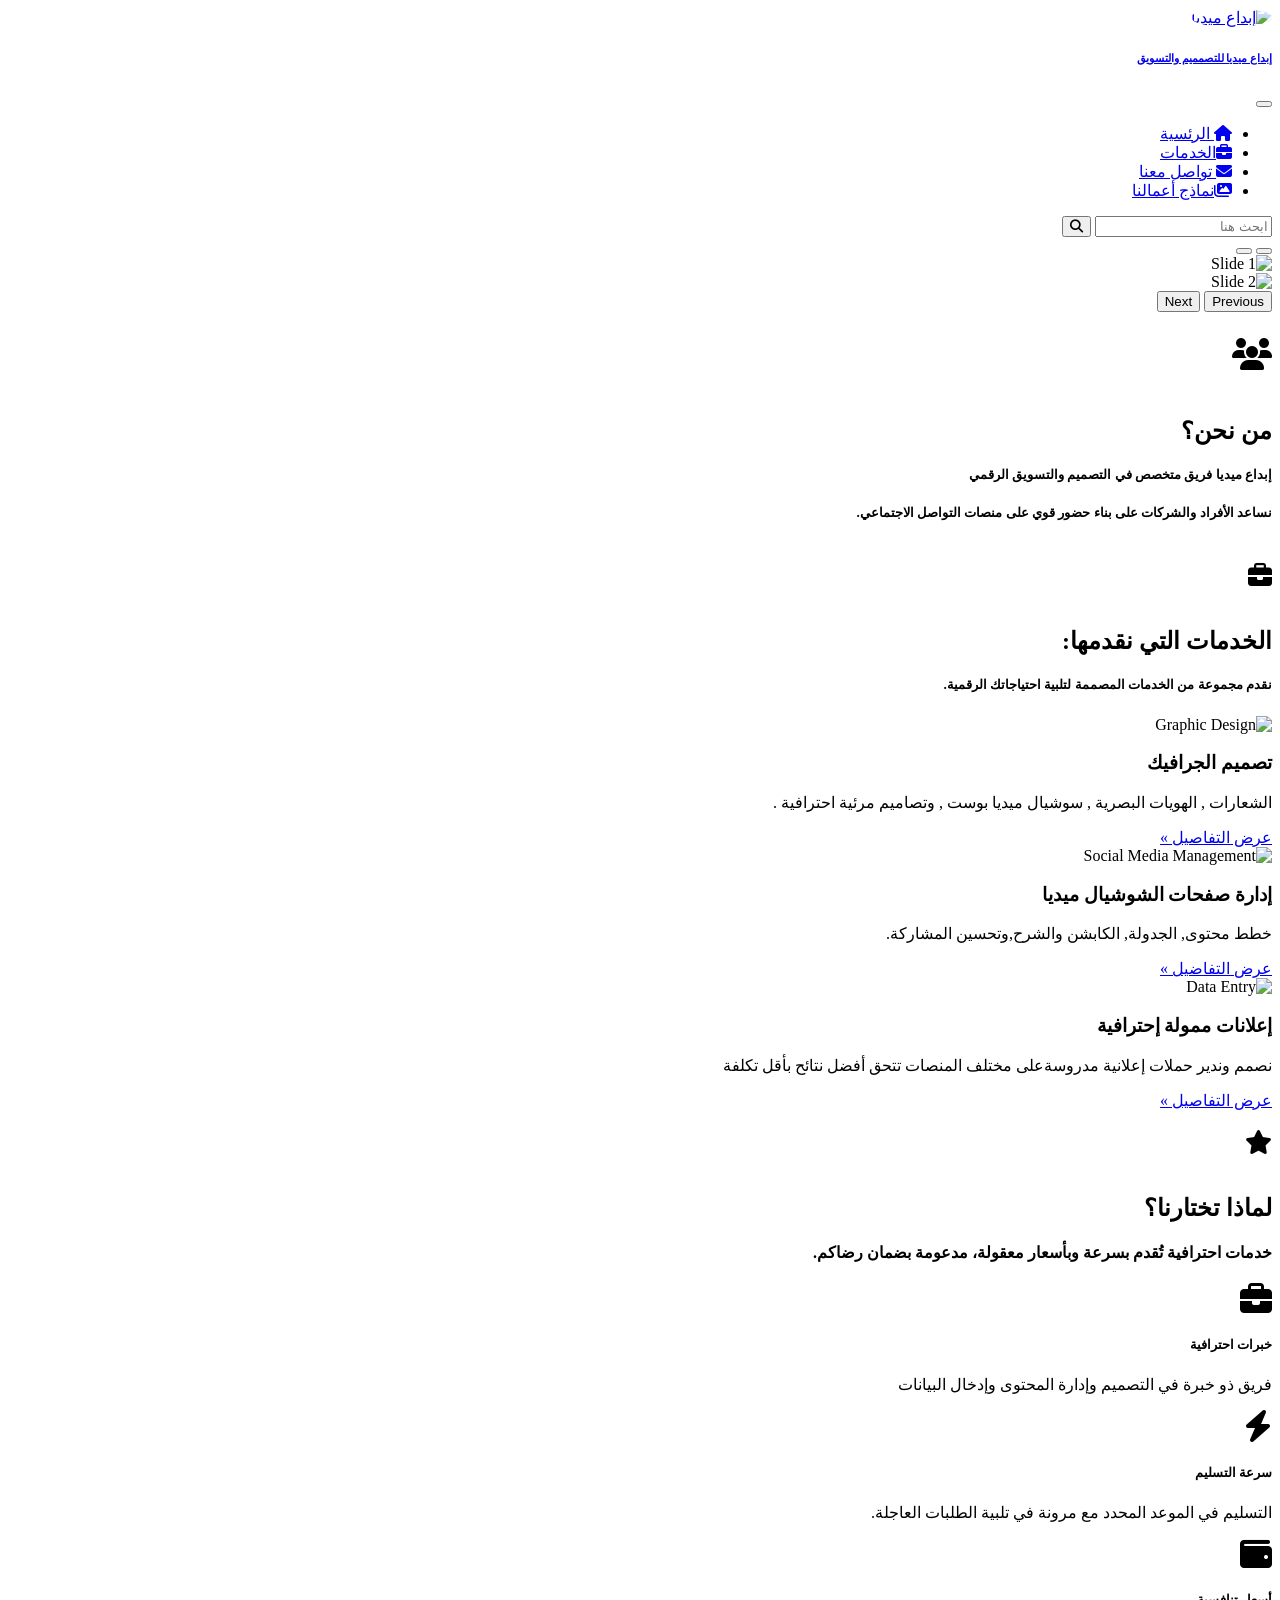
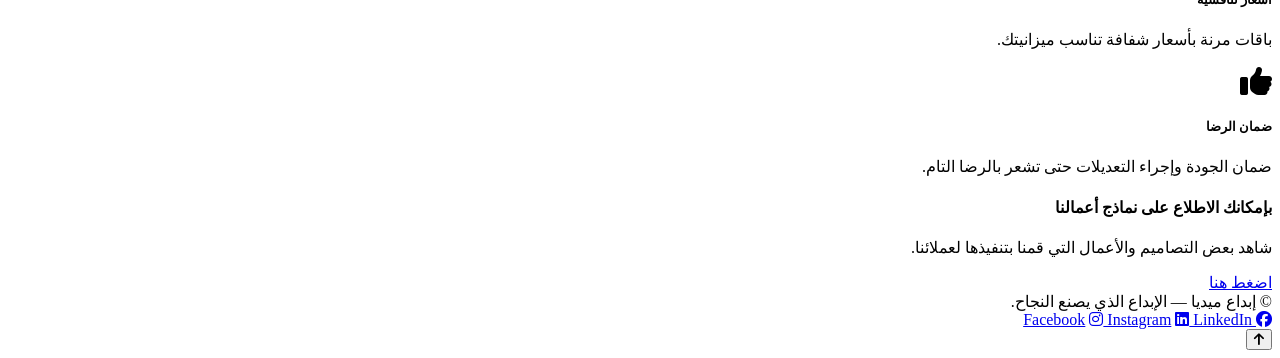
==== index.html @ 951b2059 "Add files via upload" ====
<!doctype html>
<html lang="Ar" dir="rtl">
  <head>
    <meta charset="UTF-8" />
    <meta name="viewport" content="width=device-width, initial-scale=1.0" />
    <title>الصفحة الرئيسية</title>

    <!-- Bootstrap 5 -->
    <link rel="stylesheet" href="/bootstrap/bootstrap.min.css" />

    <!-- Font Awesome -->
    <link
      rel="stylesheet"
      href="https://cdnjs.cloudflare.com/ajax/libs/font-awesome/6.5.1/css/all.min.css"
    />

    <!-- External CSS -->
    <link rel="stylesheet" href="/assets/Style.css" />
  </head>
  <body>
    <!-- ==========     Navbar \\\\  الناف بار   =========== -->

    <nav id="nav" class="navbar navbar-expand-lg navbar-dark fixed-top">
      <div class="container">
        <!--    اللوجو \\\ الاسم اسم الصفحة \\\ الأيقونات بوتستراب  -->
        <a
          class="navbar-brand d-flex align-items-center"
          href="index.html"
          title="إبداع ميديا"
        >
          <img
            id="Card"
            class="brand-logo"
            src="/imags/Logo.png"
            alt="إبداع ميديا"
            width="48"
            height="48"
            style="border-radius: 50%"
          />
          <span class="navbar-brand d-flex">
            <h6 id="Card">إبداع ميديا للتصمميم والتسويق</h6>
          </span>
        </a>

        <!-- أيقونة التنقل بين الصفحات \\\ ثلاث شرطات -->
        <button
          class="navbar-toggler"
          type="button"
          data-bs-toggle="collapse"
          data-bs-target="#mainMenu"
        >
          <span class="navbar-toggler-icon"></span>
        </button>

        <!-- ===========  Book it!  \\\ الصفحات \\\\   روابط   =========   -->
        <div class="collapse navbar-collapse" id="mainMenu">
          <ul class="navbar-nav ms-auto gap-2">
            <!-- Home \\\\ ربط مع أيقونات \\\  صفحة الهوم  -->
            <li id="Card" class="nav-item">
              <a class="nav-link active text-warning" href="index.html"
                ><i class="fa-solid fa-house me-1"></i> الرئسية
              </a>
            </li>
            <!-- Services   \\\ صفحة الخدمات  -->
            <li id="Card" class="nav-item">
              <a class="nav-link" href="services.html"
                ><i class="fa-solid fa-briefcase me-1"></i>الخدمات
              </a>
            </li>
            <!--  Contact Us   \\\ صفحة التواصل  -->
            <li id="Card" class="nav-item">
              <a class="nav-link" href="contact.html"
                ><i class="fa-solid fa-envelope me-1"></i> تواصل معنا</a
              >
            </li>
            <!--  Contact Us   \\\ صفحة التواصل  -->
            <li id="Card" class="nav-item">
              <a class="nav-link" href="نماذج أعمالنا.html"
                ><i class="fa-solid fa-images me-1"></i>نماذج أعمالنا</a
              >
            </li>
          </ul>

          <!-- Search form -->
          <form class="d-flex ms-lg-3 me-lg-4 my-2 my-lg-0" id="searchForm">
            <input
              id="Card"
              class="form-control form-control-sm me-2"
              type="search"
              placeholder="ابحث هنا"
              aria-label="Search"
              required
            />
            <button class="btn btn-outline-light btn-sm" type="submit">
              <i class="fa-solid fa-magnifying-glass"></i>
            </button>
          </form>
        </div>
      </div>
    </nav>

    <!-- مسافة تحت navbar -->
    <div class="page-top-space"></div>

    <!-- ===============   كاروسيل رقم 1    =============== -->
    <header class="pb-4">
      <div class="container">
        <div class="hero-wrap">
          <!-- Carousel -->
          <div id="mainCarousel" class="carousel slide mt-4 overflow-hidden">
            <!-- Indicators -->
            <div class="carousel-indicators">
              <!-- Button for Slide 1 \\\  زر السلايد الأول   -->
              <button
                type="button"
                data-bs-target="#mainCarousel"
                data-bs-slide-to="0"
                aria-current="true"
                class="active"
                aria-label="slide 1"
              ></button>
              <!-- Button for Slide 2  \\\  زر السلايد الثاني  -->
              <button
                type="button"
                data-bs-target="#mainCarousel"
                data-bs-slide-to="1"
                aria-label="slide 2"
              ></button>
            </div>
            <!-- Slides \\\   قسم السلاسيد والصور  -->
            <!-- Slides 1  \\\   قسم صورة 1 -->
            <div class="carousel-inner">
              <div class="carousel-item active">
                <img
                  class="d-block w-100 rounded-4 carousel-img"
                  src="/imags/cardf.jpg"
                  alt="Slide 1"
                  style="height: 400px; object-fit: cover"
                />
              </div>
              <!-- Slides 2  \\\   قسم صورة 2 -->
              <div class="carousel-item">
                <img
                  class="d-block w-100 rounded-4 carousel-img"
                  src="/imags/إعلان.png"
                  alt="Slide 2"
                  style="height: 500px; object-fit: cover"
                />
              </div>
            </div>

            <!-- Controls \\\ أزرار التحكم بالكاروسيل السابق  و التالي-->
            <!-- prev \\\ السابق -->
            <button
              class="carousel-control-prev"
              type="button"
              data-bs-target="#mainCarousel"
              data-bs-slide="prev"
            >
              <span class="carousel-control-prev-icon"></span>
              <span class="visually-hidden">Previous</span>
            </button>
            <!-- next \\\ التالي  -->
            <button
              class="carousel-control-next"
              type="button"
              data-bs-target="#mainCarousel"
              data-bs-slide="next"
            >
              <span class="carousel-control-next-icon"></span>
              <span class="visually-hidden">Next</span>
            </button>
          </div>
        </div>
      </div>
    </header>
    <!-- ========================   Why Us \\\ قسم من نحن   ========================= -->
    <section id="why-us" class="py-5 bg-light">
      <div class="container">
        <div class="row align-items-center">
          <div class="col-12 text-center mb-4">
            <h2 class="fa-solid fa-users fa-2x text-warning mb-2">
              <h1 class="fw-bold">من نحن؟</h1>
            </h2>
            <h5 class="text-secondary">
              إبداع ميديا فريق متخصص في التصميم والتسويق الرقمي
            </h5>
            <h5 class="text-secondary">
              نساعد الأفراد والشركات على بناء حضور قوي على منصات التواصل
              الاجتماعي.
            </h5>
          </div>
        </div>
      </div>
    </section>

    <section><div class="page-top-space"></div></section>
    <!-- =================== الخدمات التي نقدمها  ==================== -->
    <section id="why-us" class="py-5 bg-light">
      <div class="container">
        <div class="row align-items-center">
          <div class="col-12 text-center mb-4">
            <h2 class="fa-solid fa-briefcase me-1 text-warning">
              <h1 class="fw-bold">الخدمات التي نقدمها:</h1>
            </h2>
            <h5 class="text-secondary">
              نقدم مجموعة من الخدمات المصممة لتلبية احتياجاتك الرقمية.
            </h5>
          </div>
        </div>
      </div>
    </section>
    <!-- =================== Services (3 circular images overlapping the hero) \\\   قسم الخدمات   ==================== -->
    <section class="services-overlap">
      <div class="container">
        <div class="row g-4 text-center">
          <div class="col-12 col-md-4">
            <!-- Service 1  \\\ الخدمة 1 -->

            <div class="card service-card h-100">
              <div class="d-flex justify-content-center">
                <img
                  class="service-img"
                  src="/imags/صورة جرافيك.jpeg"
                  alt="Graphic Design"
                />
              </div>
              <div class="card-body">
                <h3 class="h5 fw-bold mt-3">تصميم الجرافيك</h3>
                <p class="text-secondary">
                  الشعارات , الهويات البصرية , سوشيال ميديا بوست , وتصاميم مرئية
                  احترافية .
                </p>

                <!-- Details \\\ زر التفاصيل مربوط بصفحة الخدمات مؤقتا  -->
                <a
                  id="Card"
                  href="services.html"
                  class="btn btn-outline-secondary btn-sm details-btn"
                >
                  عرض التفاصيل »
                </a>
              </div>
            </div>
          </div>

          <!-- Service 2 \\\  خدمة 2   -->
          <div class="col-12 col-md-4">
            <div class="card service-card h-100">
              <div class="d-flex justify-content-center">
                <img
                  class="service-img"
                  src="/imags/إدارة الصفحات .jpeg"
                  alt="Social Media Management"
                />
              </div>
              <div class="card-body">
                <h3 class="h5 fw-bold mt-3">إدارة صفحات الشوشيال ميديا</h3>
                <p class="text-secondary">
                  خطط محتوى, الجدولة, الكابشن والشرح,وتحسين المشاركة.
                </p>
                <!-- زر Details -->
                <a
                  id="Card"
                  href="services.html"
                  class="btn btn-outline-secondary btn-sm details-btn"
                >
                  عرض التفاضيل »
                </a>
              </div>
            </div>
          </div>

          <!-- Service 3 \\\ خدمة 3-->
          <div class="col-12 col-md-4">
            <div class="card service-card h-100">
              <div class="d-flex justify-content-center">
                <img
                  class="service-img"
                  src="/imags/‘إلاعلانات ممولة .jpeg"
                  alt="Data Entry"
                />
              </div>
              <div class="card-body">
                <h3 class="h5 fw-bold mt-3">إعلانات ممولة إحترافية</h3>
                <p class="text-secondary">
                  نصمم وندير حملات إعلانية مدروسةعلى مختلف المنصات تتحق أفضل
                  نتائح بأقل تكلفة
                </p>
                <!-- زر Details -->
                <a
                  id="Card"
                  href="services.html"
                  class="btn btn-outline-secondary btn-sm details-btn"
                >
                  عرض التفاصيل »
                </a>
              </div>
            </div>
          </div>
        </div>
      </div>
    </section>

    <!-- ========================   Why Us \\\ قسم لماذا تختارنا  ========================= -->
    <section class="py-5 bg-light">
      <div class="container">
        <div class="row align-items-center">
          <div class="col-12 text-center mb-4">
            <h1 class="fw-bold text-warning fa-solid fa-star">
              <h1>لماذا تختارنا؟</h1>
            </h1>
            <h4 class="text-secondary">
              خدمات احترافية تُقدم بسرعة وبأسعار معقولة، مدعومة بضمان رضاكم.
            </h4>
          </div>
          <!--  Professional Expertise  \\\\  الكارد الأول  -->
          <div id="Card" class="col-6 col-md-3 text-center mb-3">
            <div class="p-3">
              <i class="fa-solid fa-briefcase fa-2x text-warning mb-2"></i>
              <h5 class="fw-bold">خبرات احترافية</h5>
              <p class="text-secondary small">
                فريق ذو خبرة في التصميم وإدارة المحتوى وإدخال البيانات
              </p>
            </div>
          </div>
          <!--  Fast Turnaround  \\\\  الكارد الثاني  -->
          <div id="Card" class="col-6 col-md-3 text-center mb-3">
            <div class="p-3">
              <i class="fa-solid fa-bolt fa-2x text-warning mb-2"></i>
              <h5 class="fw-bold">سرعة التسليم</h5>
              <p class="text-secondary small">
                التسليم في الموعد المحدد مع مرونة في تلبية الطلبات العاجلة.
              </p>
            </div>
          </div>
          <!--  Competitive Pricing  \\\\  الكارد الثالث  -->
          <div id="Card" class="col-6 col-md-3 text-center mb-3">
            <div class="p-3">
              <i class="fa-solid fa-wallet fa-2x text-warning mb-2"></i>
              <h5 class="fw-bold">أسعار تنافسية</h5>
              <p class="text-secondary small">
                باقات مرنة بأسعار شفافة تناسب ميزانيتك.
              </p>
            </div>
          </div>
          <!--  Satisfaction Guaranteed \\\\  الكارد الرابع  -->
          <div id="Card" class="col-6 col-md-3 text-center mb-3">
            <div class="p-3">
              <i class="fa-solid fa-thumbs-up fa-2x text-warning mb-2"></i>
              <h5 class="fw-bold">ضمان الرضا</h5>
              <p class="text-secondary small">
                ضمان الجودة وإجراء التعديلات حتى تشعر بالرضا التام.
              </p>
            </div>
          </div>
        </div>
      </div>
    </section>
    <div class="container my-5">
      <div class="card text-center shadow-sm border-0 p-4">
        <h4 class="fw-bold mb-3">بإمكانك الاطلاع على نماذج أعمالنا</h4>

        <p class="text-muted">
          شاهد بعض التصاميم والأعمال التي قمنا بتنفيذها لعملائنا.
        </p>

        <div class="mt-3">
          <a href="نماذج أعمالنا.html" class="btn btn-warning px-4">
            اضغط هنا
          </a>
        </div>
      </div>
    </div>

    <!-- =========================   Footer \\\ قسم الفوتر للصفحة   ========================= -->
    <footer class="footer py-4 mt-5">
      <div
        class="container d-flex flex-column flex-md-row align-items-center justify-content-between gap-3"
      >
        <div class="fw-bold">
          © <span id="year"></span>إبداع ميديا — الإبداع الذي يصنع النجاح.
        </div>
        <!--  Font Awesome   \\\ فونت اوسم الأيقونات  -->

        <div class="d-flex gap-3">
          <a id="Card" href="#"
            ><i class="fa-brands fa-facebook"></i> Facebook</a
          >
          <a id="Card" href="#"
            ><i class="fa-brands fa-instagram"></i> Instagram</a
          >
          <a id="Card" href="#"
            ><i class="fa-brands fa-linkedin"></i> LinkedIn</a
          >
        </div>
      </div>
    </footer>
    <!-- back-to-top button -->
    <button
      id="backToTop"
      class="btn btn-primary btn-lg"
      title="Back to top"
      aria-label="Back to top"
    >
      <i class="fa-solid fa-arrow-up"></i>
    </button>
    <!-- Bootstrap JS \\\ بوتستراب ربط -->
    <script src="/bootstrap/bootstrap.bundle.min.js"></script>
    <!-- Custom JS -->
    <script src="/assets/script.js"></script>
  </body>
</html>
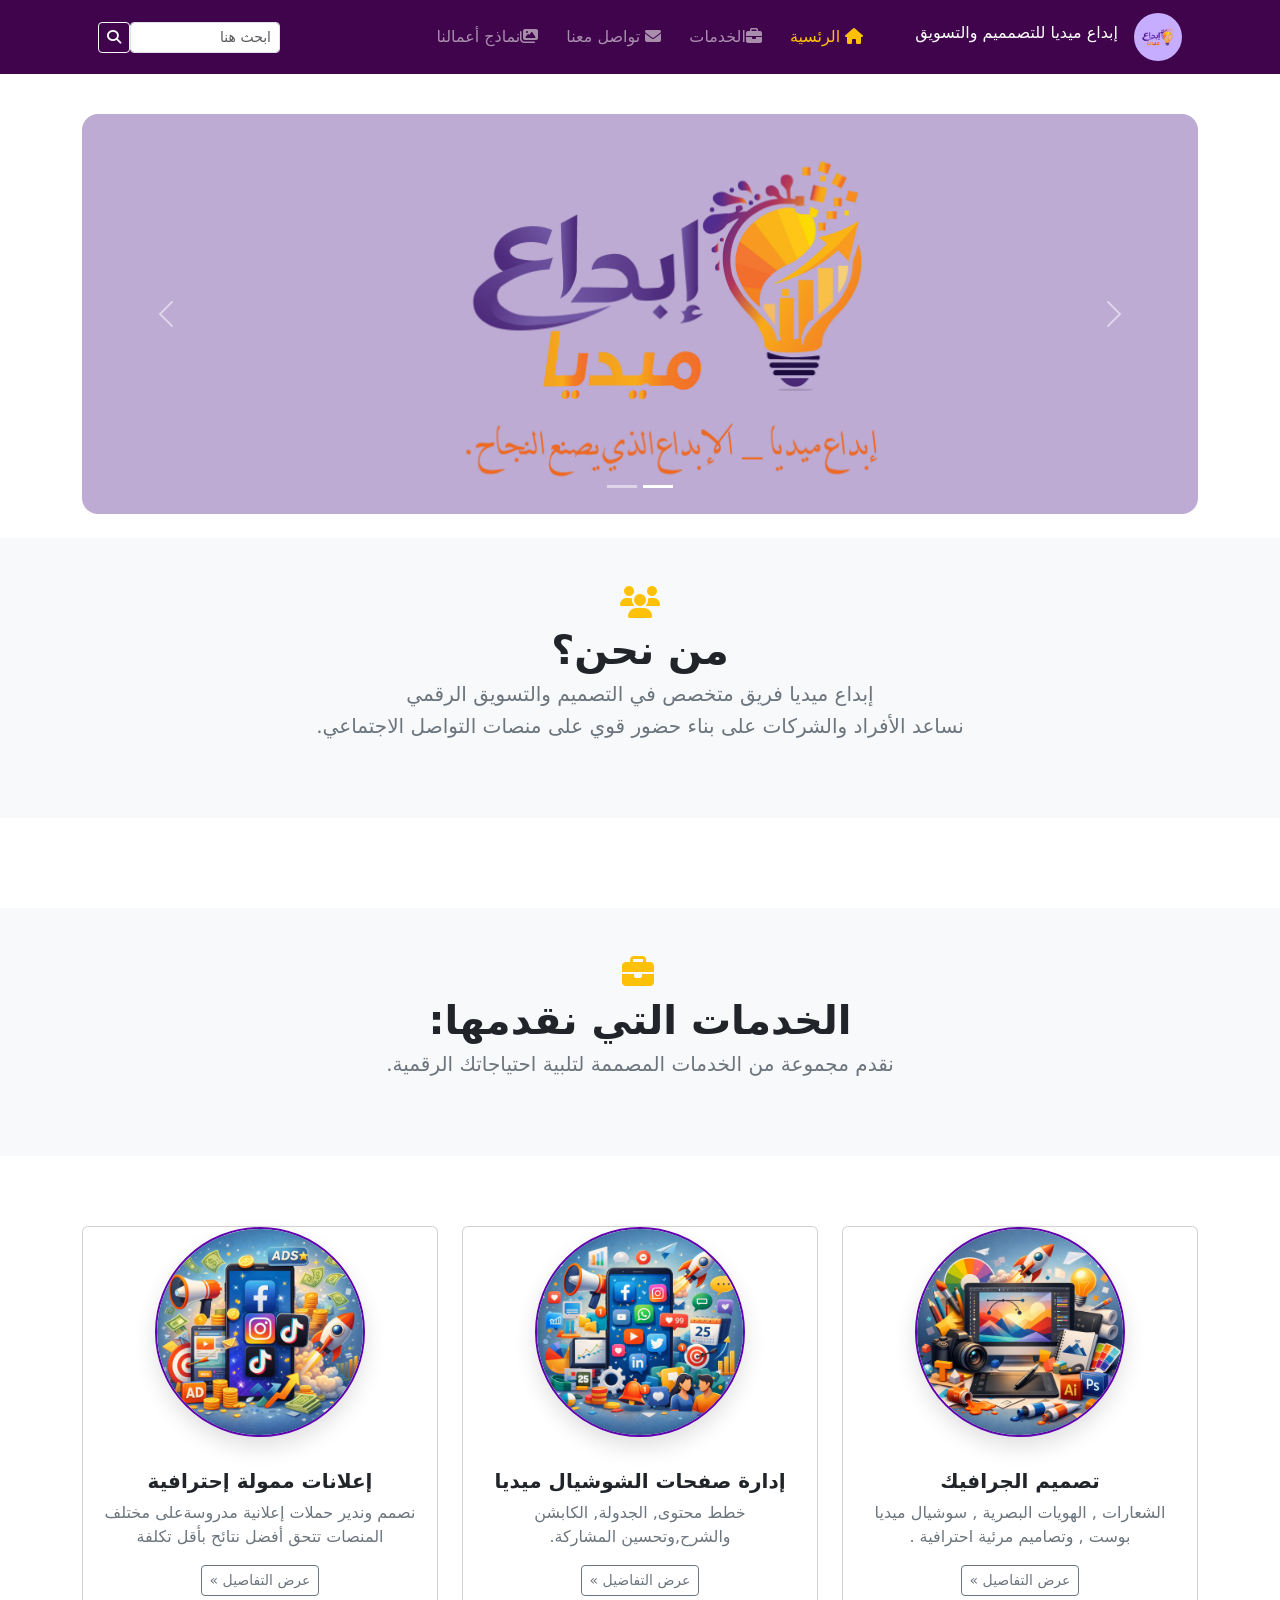
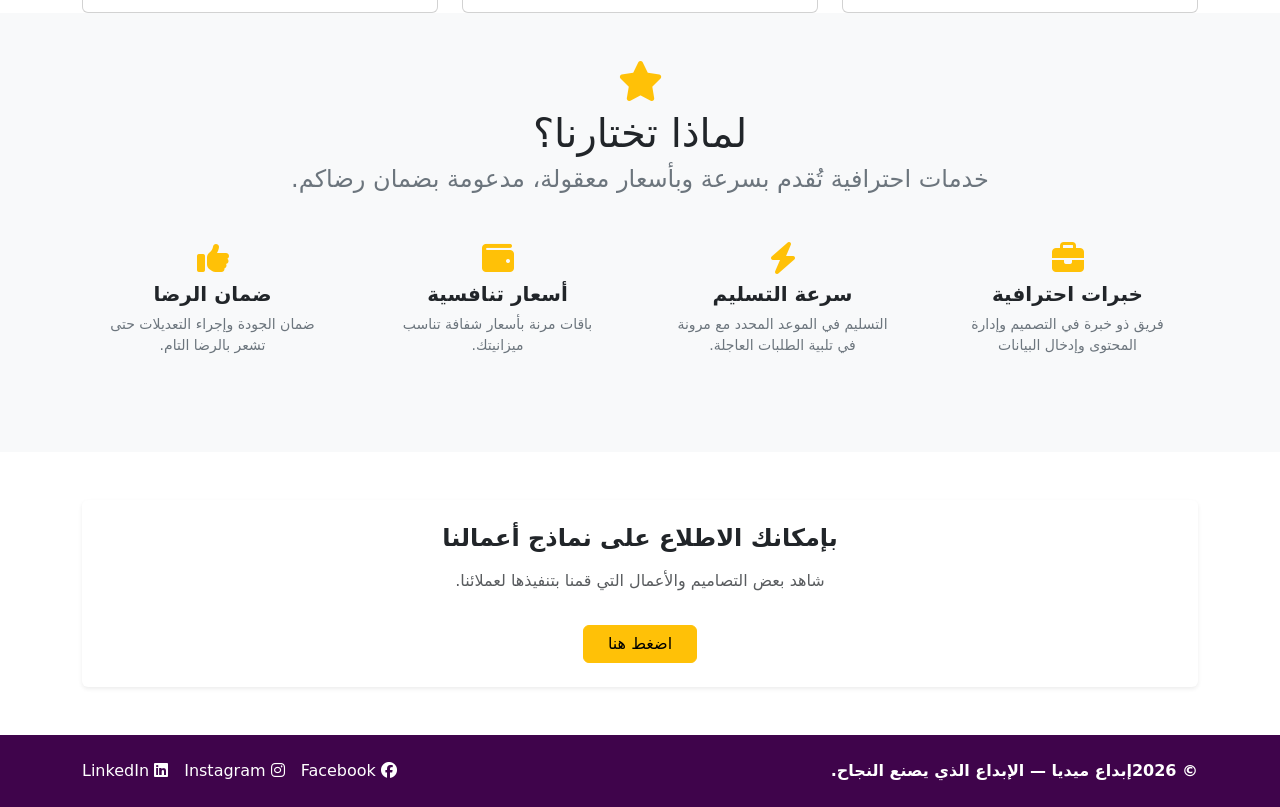
==== commit fc24f9d9: "Update index.html" ====
--- a/index.html
+++ b/index.html
@@ -6,7 +6,7 @@
     <title>الصفحة الرئيسية</title>
 
     <!-- Bootstrap 5 -->
-    <link rel="stylesheet" href="/bootstrap/bootstrap.min.css" />
+    <link rel="stylesheet" href="bootstrap.min.css" />
 
     <!-- Font Awesome -->
     <link
@@ -15,7 +15,7 @@
     />
 
     <!-- External CSS -->
-    <link rel="stylesheet" href="/assets/Style.css" />
+    <link rel="stylesheet" href="/Style.css" />
   </head>
   <body>
     <!-- ==========     Navbar \\\\  الناف بار   =========== -->
@@ -31,7 +31,7 @@
           <img
             id="Card"
             class="brand-logo"
-            src="/imags/Logo.png"
+            src="Logo.png"
             alt="إبداع ميديا"
             width="48"
             height="48"
@@ -133,7 +133,7 @@
               <div class="carousel-item active">
                 <img
                   class="d-block w-100 rounded-4 carousel-img"
-                  src="/imags/cardf.jpg"
+                  src="cardf.jpg"
                   alt="Slide 1"
                   style="height: 400px; object-fit: cover"
                 />
@@ -142,7 +142,7 @@
               <div class="carousel-item">
                 <img
                   class="d-block w-100 rounded-4 carousel-img"
-                  src="/imags/إعلان.png"
+                  src="إعلان.png"
                   alt="Slide 2"
                   style="height: 500px; object-fit: cover"
                 />
@@ -221,7 +221,7 @@
               <div class="d-flex justify-content-center">
                 <img
                   class="service-img"
-                  src="/imags/صورة جرافيك.jpeg"
+                  src="صورة جرافيك.jpeg"
                   alt="Graphic Design"
                 />
               </div>
@@ -250,7 +250,7 @@
               <div class="d-flex justify-content-center">
                 <img
                   class="service-img"
-                  src="/imags/إدارة الصفحات .jpeg"
+                  src="إدارة الصفحات .jpeg"
                   alt="Social Media Management"
                 />
               </div>
@@ -277,7 +277,7 @@
               <div class="d-flex justify-content-center">
                 <img
                   class="service-img"
-                  src="/imags/‘إلاعلانات ممولة .jpeg"
+                  src="/‘إلاعلانات ممولة .jpeg"
                   alt="Data Entry"
                 />
               </div>
@@ -406,8 +406,8 @@
       <i class="fa-solid fa-arrow-up"></i>
     </button>
     <!-- Bootstrap JS \\\ بوتستراب ربط -->
-    <script src="/bootstrap/bootstrap.bundle.min.js"></script>
+    <script src="/bootstrap.bundle.min.js"></script>
     <!-- Custom JS -->
-    <script src="/assets/script.js"></script>
+    <script src="script.js"></script>
   </body>
 </html>
--- a/Style.css
+++ b/Style.css
@@ -0,0 +1,198 @@
+/* ===== Minimal CSS  ===== */
+/* لون الفوتر */
+:root {
+  --dark: #000000;
+}
+
+/* Space for fixed navbar مسافة تحت الناف بار */
+
+.page-top-space {
+  padding-top: 90px;
+}
+
+/* Make services section overlap the hero (optional)  \\\   تنسيق المسافة فوق قسم الخدمات  */
+.services-overlap {
+  margin-top: 70px;
+  position: relative;
+  z-index: 5;
+}
+
+/* Services circle images \\\  تنسيق صور قسم الخدمات */
+.service-img {
+  width: 210px;
+  height: 210px;
+  border-radius: 50%;
+  object-fit: cover;
+  border: 2px solid #6101af;
+  box-shadow: 0 10px 22px rgba(0, 0, 0, 0.12);
+}
+#nav {
+  background-color: #3f044b;
+}
+/* Footer \\\ الفوتر للصفحات  */
+.footer {
+  background-color: #3f044b;
+  color: #fff;
+}
+.footer a {
+  color: #fff;
+  text-decoration: none;
+}
+.footer a:hover {
+  text-decoration: underline;
+}
+@media (max-width: 576px) {
+  .carousel-img {
+    height: 220px;
+  }
+}
+/* ========== Contact Page Styles
+       (moved from contact.html) ====== */
+
+.page-wrap {
+  min-height: calc(100vh - 70px);
+  padding-top: 110px; /* space for fixed navbar */
+  padding-bottom: 40px;
+}
+
+.contact-card {
+  border: 0;
+  border-radius: 16px;
+  box-shadow: 0 10px 25px rgba(0, 0, 0, 0.08);
+}
+
+.contact-icon {
+  width: 42px;
+  height: 42px;
+  display: inline-flex;
+  align-items: center;
+  justify-content: center;
+  border-radius: 12px;
+  background: rgba(0, 102, 255, 0.08);
+}
+
+.form-label i {
+  opacity: 0.9;
+}
+
+/* Logo rounding without inline style */
+.brand-logo--round {
+  border-radius: 50%;
+  object-fit: cover;
+}
+
+/* Fix your media query (remove the ;) */
+@media (max-width: 576px) {
+  .carousel-img {
+    height: 220px;
+  }
+}
+
+/* ===   هافر ل كارد صفحة الخدمات مشترك صفحة رئيسية وكاروسيل===== */
+#Card:hover {
+  transform: scale(1.04);
+}
+
+/* ===== Search form effects ===== */
+.navbar .form-control[type="search"] {
+  width: 150px;
+  transition:
+    width 0.3s ease,
+    box-shadow 0.3s ease;
+}
+.navbar .form-control[type="search"]:focus {
+  width: 220px;
+  box-shadow: 0 0 5px rgba(0, 123, 255, 0.5);
+  outline: none;
+}
+
+.navbar .btn-outline-light {
+  transition:
+    background-color 0.3s,
+    color 0.3s;
+}
+.navbar .btn-outline-light:hover,
+.navbar .btn-outline-light:focus {
+  background-color: #ffffff;
+  color: #000000;
+}
+
+/* highlight term inside results */
+.search-highlight {
+  background: yellow;
+  font-weight: bold;
+  /* add a small colored underline effect */
+  text-decoration: underline;
+  text-decoration-color: #f00; /* red underline */
+  text-decoration-thickness: 2px;
+  /* optionally change text color for emphasis */
+  color: #d00;
+}
+
+/* ===== Search form effects ===== */
+.navbar .form-control[type="search"] {
+  width: 150px;
+  transition:
+    width 0.3s ease,
+    box-shadow 0.3s ease;
+}
+.navbar .form-control[type="search"]:focus {
+  width: 220px;
+  box-shadow: 0 0 5px rgba(0, 123, 255, 0.5);
+  outline: none;
+}
+
+.navbar .btn-outline-light {
+  transition:
+    background-color 0.3s,
+    color 0.3s;
+}
+.navbar .btn-outline-light:hover,
+.navbar .btn-outline-light:focus {
+  background-color: #ffffff;
+  color: #000000;
+}
+/* ===== Navbar toggler (three-bar) effect ===== */
+.navbar-toggler {
+  transition:
+    transform 0.3s,
+    filter 0.3s;
+}
+.navbar-toggler:hover {
+  filter: brightness(1.2);
+}
+.navbar-toggler:focus {
+  outline: none;
+}
+
+/* ===== Toggler X-mark effect ===== */
+.navbar-toggler[aria-expanded="true"] .navbar-toggler-icon {
+  background-image: url("data:image/svg+xml,%3csvg xmlns='http://www.w3.org/2000/svg' viewBox='0 0 16 16'%3e%3cpath fill='none' stroke='rgba(255,255,255,0.55)' stroke-linecap='round' stroke-linejoin='round' stroke-width='2' d='M2 2l12 12M14 2L2 14'/%3e%3c/svg%3e");
+}
+
+/* ===== Back to top button ===== */
+#backToTop {
+  position: fixed;
+  bottom: 1rem;
+  right: 1rem;
+  display: none;
+  z-index: 999;
+}
+#backToTop.show {
+  display: block;
+}
+#heder {
+  font-family: "Cairo", sans-serif;
+  color: #000000;
+
+  padding: 30px;
+}
+.icon-yellow {
+  color: #ffc107;
+  margin-left: 8px;
+}
+
+#list {
+  font-family: "Cairo", sans-serif;
+  color: #000000;
+}
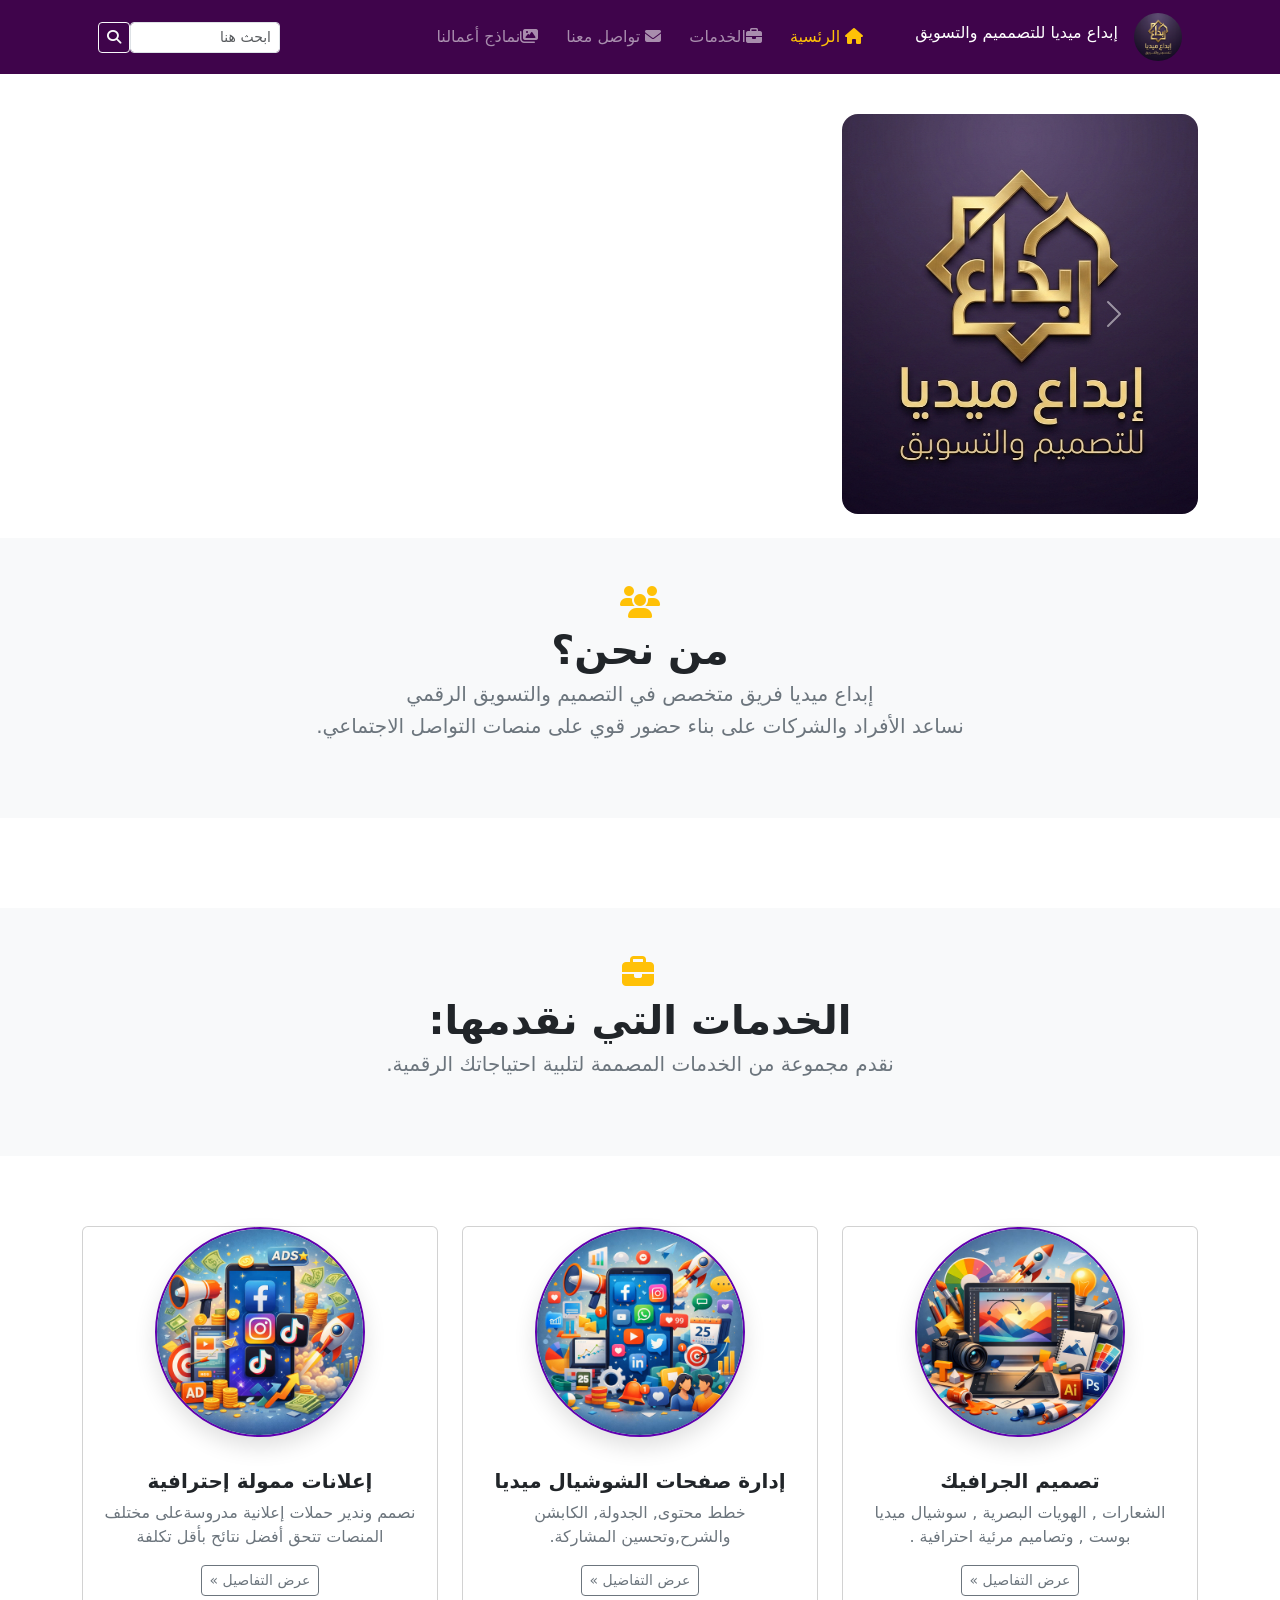
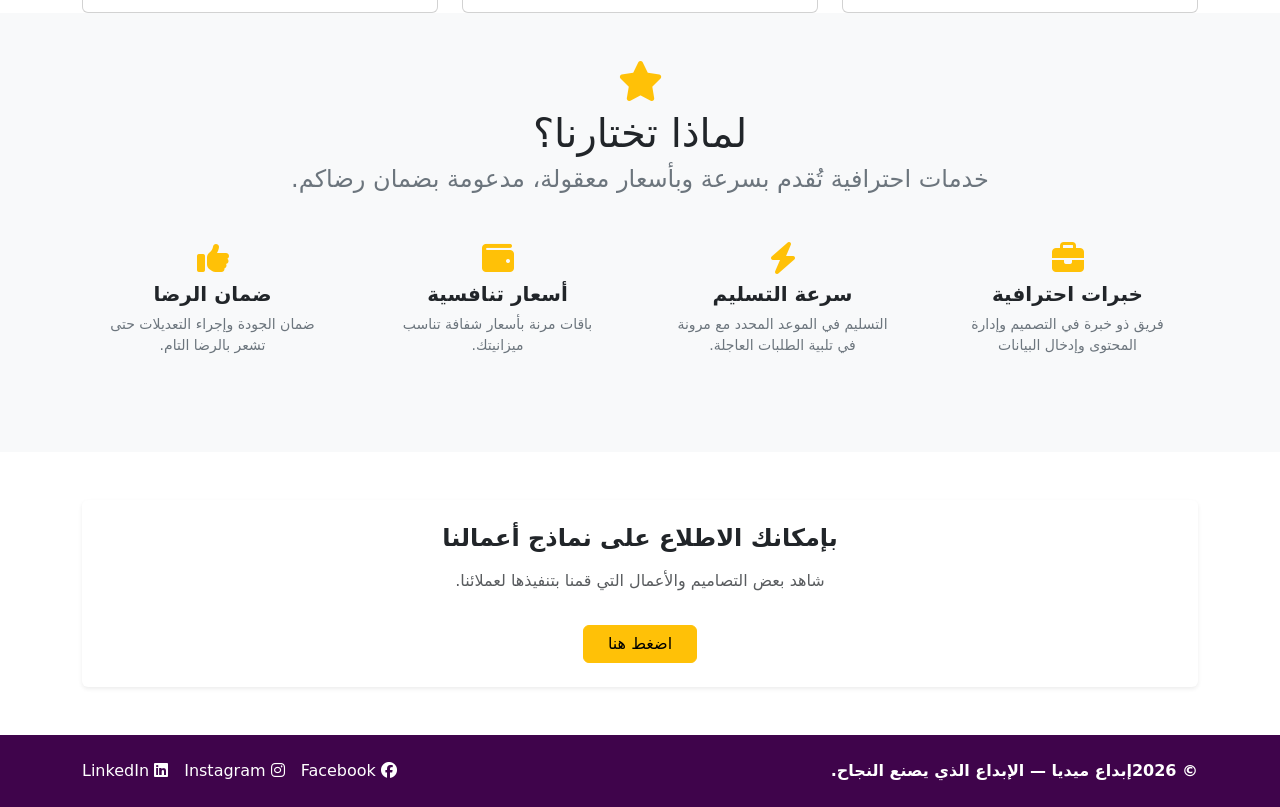
==== commit e69fc5a8: "Update index.html" ====
--- a/index.html
+++ b/index.html
@@ -31,7 +31,7 @@
           <img
             id="Card"
             class="brand-logo"
-            src="Logo.png"
+            src="/لوقو .png"
             alt="إبداع ميديا"
             width="48"
             height="48"
@@ -129,23 +129,27 @@
             </div>
             <!-- Slides \\\   قسم السلاسيد والصور  -->
             <!-- Slides 1  \\\   قسم صورة 1 -->
-            <div class="carousel-inner">
-              <div class="carousel-item active">
-                <img
-                  class="d-block w-100 rounded-4 carousel-img"
-                  src="cardf.jpg"
-                  alt="Slide 1"
-                  style="height: 400px; object-fit: cover"
-                />
-              </div>
-              <!-- Slides 2  \\\   قسم صورة 2 -->
-              <div class="carousel-item">
-                <img
-                  class="d-block w-100 rounded-4 carousel-img"
-                  src="إعلان.png"
-                  alt="Slide 2"
-                  style="height: 500px; object-fit: cover"
-                />
+            <div class="row g-4 text-center">
+              <div class="col-12 col-md-4">
+                <div class="carousel-inner">
+                  <div class="carousel-item active">
+                    <img
+                      class="d-block w-100 rounded-4 carousel-img"
+                      src="/لوقو .png"
+                      alt="Slide 1"
+                      style="height: 400px; object-fit: cover"
+                    />
+                  </div>
+                  <!-- Slides 2  \\\   قسم صورة 2 -->
+                  <div class="carousel-item">
+                    <img
+                      class="d-block w-100 rounded-4 carousel-img"
+                      src="إعلان.png"
+                      alt="Slide 2"
+                      style="height: 500px; object-fit: cover"
+                    />
+                  </div>
+                </div>
               </div>
             </div>
 
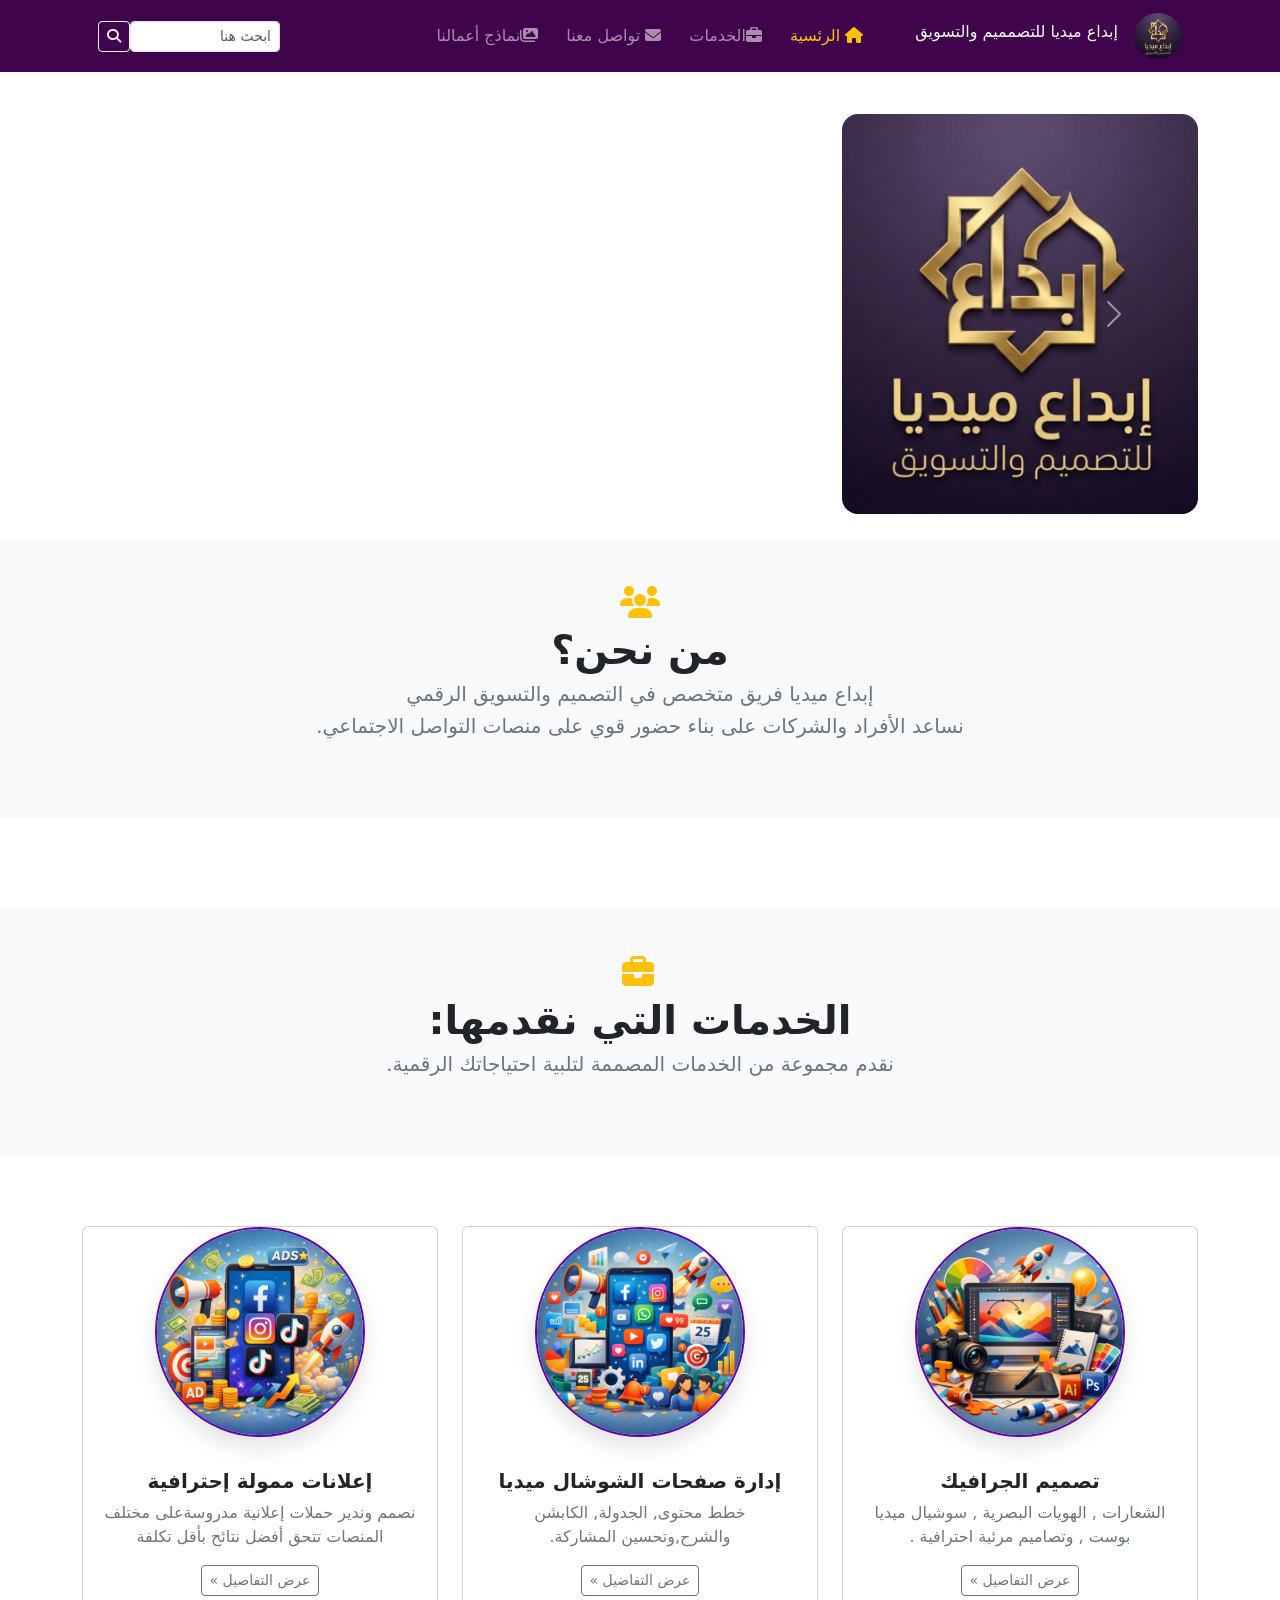
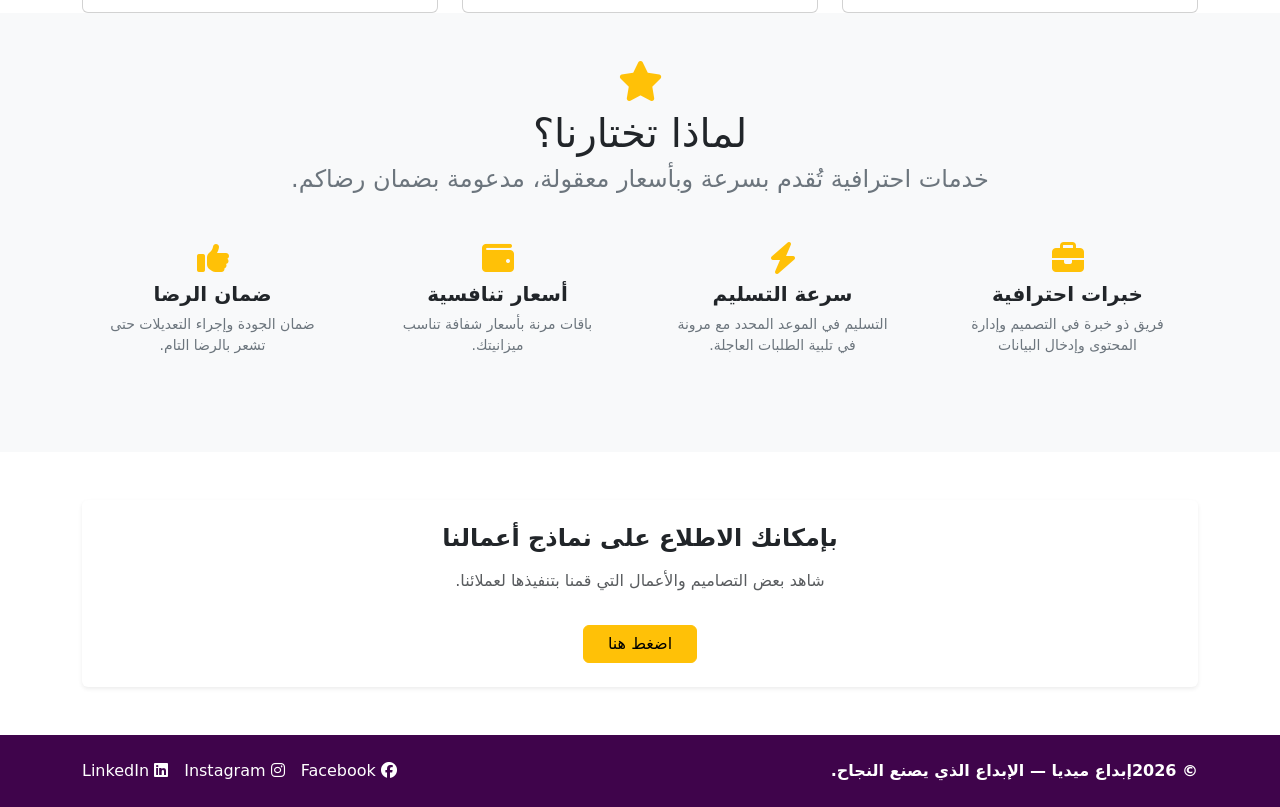
==== commit 2044ca07: "Update index.html" ====
--- a/index.html
+++ b/index.html
@@ -31,10 +31,10 @@
           <img
             id="Card"
             class="brand-logo"
-            src="/لوقو .png"
+            src="/لوقو.jpg"
             alt="إبداع ميديا"
             width="48"
-            height="48"
+            height="46"
             style="border-radius: 50%"
           />
           <span class="navbar-brand d-flex">
@@ -135,7 +135,7 @@
                   <div class="carousel-item active">
                     <img
                       class="d-block w-100 rounded-4 carousel-img"
-                      src="/لوقو .png"
+                      src="/لوقو.jpg"
                       alt="Slide 1"
                       style="height: 400px; object-fit: cover"
                     />
@@ -259,7 +259,7 @@
                 />
               </div>
               <div class="card-body">
-                <h3 class="h5 fw-bold mt-3">إدارة صفحات الشوشيال ميديا</h3>
+                <h3 class="h5 fw-bold mt-3">إدارة صفحات الشوشال ميديا</h3>
                 <p class="text-secondary">
                   خطط محتوى, الجدولة, الكابشن والشرح,وتحسين المشاركة.
                 </p>
@@ -369,7 +369,7 @@
           شاهد بعض التصاميم والأعمال التي قمنا بتنفيذها لعملائنا.
         </p>
 
-        <div class="mt-3">
+        <div id="Card" class="mt-3">
           <a href="نماذج أعمالنا.html" class="btn btn-warning px-4">
             اضغط هنا
           </a>
